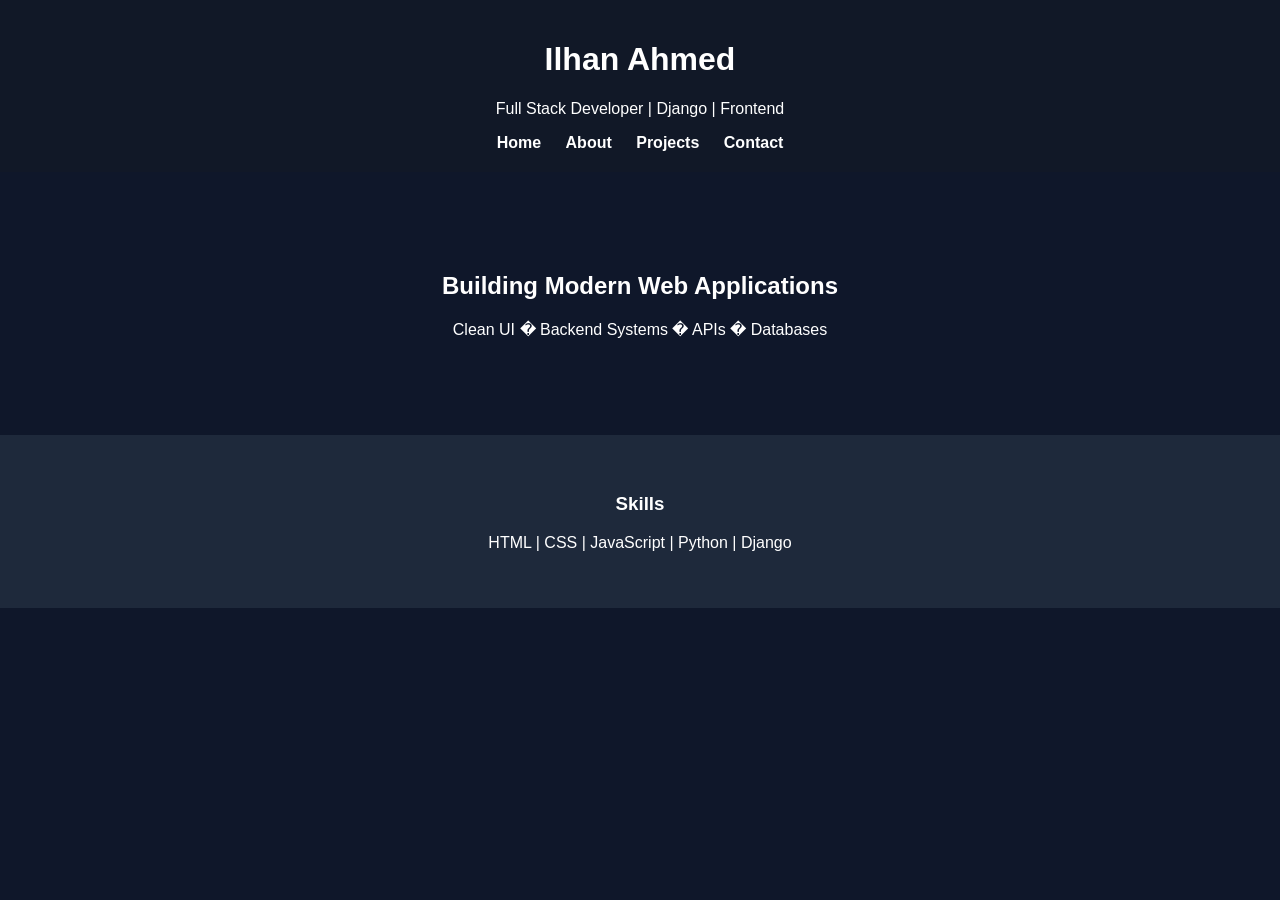
==== index.html @ 9218cb6a "final professional frontend" ====
<!DOCTYPE html>
<html lang='en'>
<head>
    <meta charset='UTF-8'>
    <meta name='viewport' content='width=device-width, initial-scale=1.0'>
    <title>Ilhan Portfolio</title>
    <link rel='stylesheet' href='css/style.css'>
</head>
<body>

<header>
    <h1>Ilhan Ahmed</h1>
    <p>Full Stack Developer | Django | Frontend</p>

    <nav>
        <a href='index.html'>Home</a>
        <a href='about.html'>About</a>
        <a href='projects.html'>Projects</a>
        <a href='contact.html'>Contact</a>
    </nav>
</header>

<section class='hero'>
    <h2>Building Modern Web Applications</h2>
    <p>Clean UI � Backend Systems � APIs � Databases</p>
</section>

<section class='skills'>
    <h3>Skills</h3>
    <p>HTML | CSS | JavaScript | Python | Django</p>
</section>

</body>
</html>
---- css/style.css ----
body {
    margin: 0;
    font-family: Arial, sans-serif;
    background: #0f172a;
    color: white;
    text-align: center;
}

header {
    background: #111827;
    padding: 20px;
}

nav a {
    color: white;
    margin: 10px;
    text-decoration: none;
    font-weight: bold;
}

nav a:hover {
    color: #38bdf8;
}

.hero {
    padding: 80px 20px;
}

.skills {
    padding: 40px;
    background: #1e293b;
}
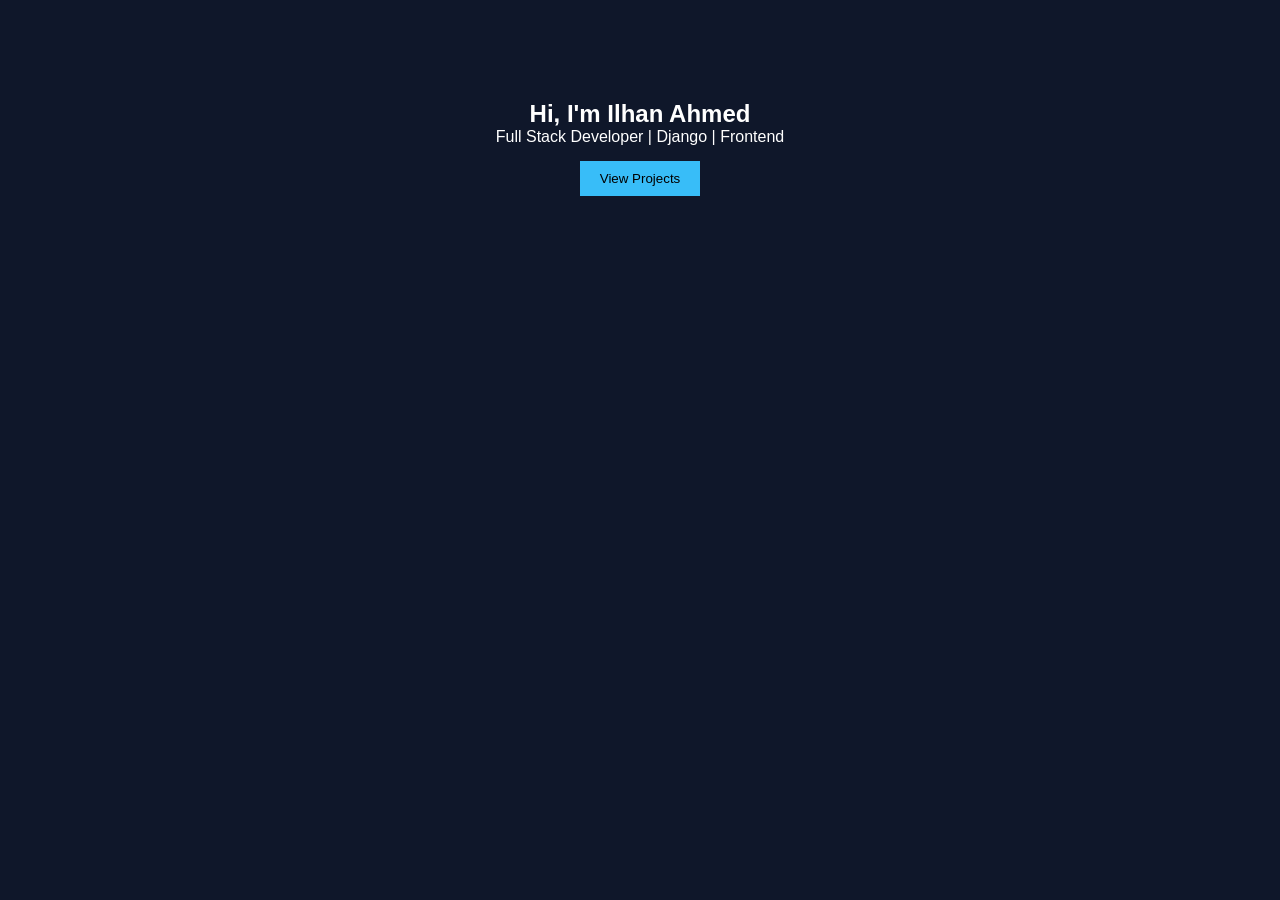
==== commit 56adfe18: "PRO frontend: navbar, footer, responsive layout" ====
--- a/index.html
+++ b/index.html
@@ -1,34 +1,22 @@
 <!DOCTYPE html>
-<html lang='en'>
+<html>
 <head>
-    <meta charset='UTF-8'>
-    <meta name='viewport' content='width=device-width, initial-scale=1.0'>
-    <title>Ilhan Portfolio</title>
-    <link rel='stylesheet' href='css/style.css'>
+  <title>Portfolio</title>
+  <link rel='stylesheet' href='css/style.css'>
 </head>
 <body>
 
-<header>
-    <h1>Ilhan Ahmed</h1>
-    <p>Full Stack Developer | Django | Frontend</p>
-
-    <nav>
-        <a href='index.html'>Home</a>
-        <a href='about.html'>About</a>
-        <a href='projects.html'>Projects</a>
-        <a href='contact.html'>Contact</a>
-    </nav>
-</header>
+<!-- NAVBAR -->
+<!--#include file='sections/navbar.html'-->
 
 <section class='hero'>
-    <h2>Building Modern Web Applications</h2>
-    <p>Clean UI � Backend Systems � APIs � Databases</p>
+  <h1>Hi, I'm Ilhan Ahmed</h1>
+  <p>Full Stack Developer | Django | Frontend</p>
+  <button>View Projects</button>
 </section>
 
-<section class='skills'>
-    <h3>Skills</h3>
-    <p>HTML | CSS | JavaScript | Python | Django</p>
-</section>
+<!-- FOOTER -->
+<!--#include file='sections/footer.html'-->
 
 </body>
 </html>
--- a/css/style.css
+++ b/css/style.css
@@ -1,32 +1,73 @@
-body {
-    margin: 0;
-    font-family: Arial, sans-serif;
-    background: #0f172a;
-    color: white;
-    text-align: center;
+*{
+  margin:0;
+  padding:0;
+  box-sizing:border-box;
+  font-family:Arial;
 }
 
-header {
-    background: #111827;
-    padding: 20px;
+body{
+  background:#0f172a;
+  color:white;
 }
 
-nav a {
-    color: white;
-    margin: 10px;
-    text-decoration: none;
-    font-weight: bold;
+/* NAVBAR */
+.navbar{
+  display:flex;
+  justify-content:space-between;
+  align-items:center;
+  padding:20px;
+  background:#111827;
+  position:sticky;
+  top:0;
 }
 
-nav a:hover {
-    color: #38bdf8;
+.nav-links{
+  display:flex;
+  list-style:none;
+  gap:20px;
 }
 
-.hero {
-    padding: 80px 20px;
+.nav-links a{
+  color:white;
+  text-decoration:none;
 }
 
-.skills {
-    padding: 40px;
-    background: #1e293b;
+.nav-links a:hover{
+  color:#38bdf8;
 }
+
+/* HERO */
+.hero{
+  text-align:center;
+  padding:100px 20px;
+}
+
+.hero button{
+  padding:10px 20px;
+  margin-top:15px;
+  border:none;
+  background:#38bdf8;
+  color:black;
+  cursor:pointer;
+}
+
+/* SECTIONS */
+section{
+  padding:60px 20px;
+}
+
+/* FOOTER */
+.footer{
+  text-align:center;
+  padding:20px;
+  background:#111827;
+  margin-top:40px;
+}
+
+/* RESPONSIVE */
+@media(max-width:768px){
+  .nav-links{
+    flex-direction:column;
+    background:#111827;
+  }
+}
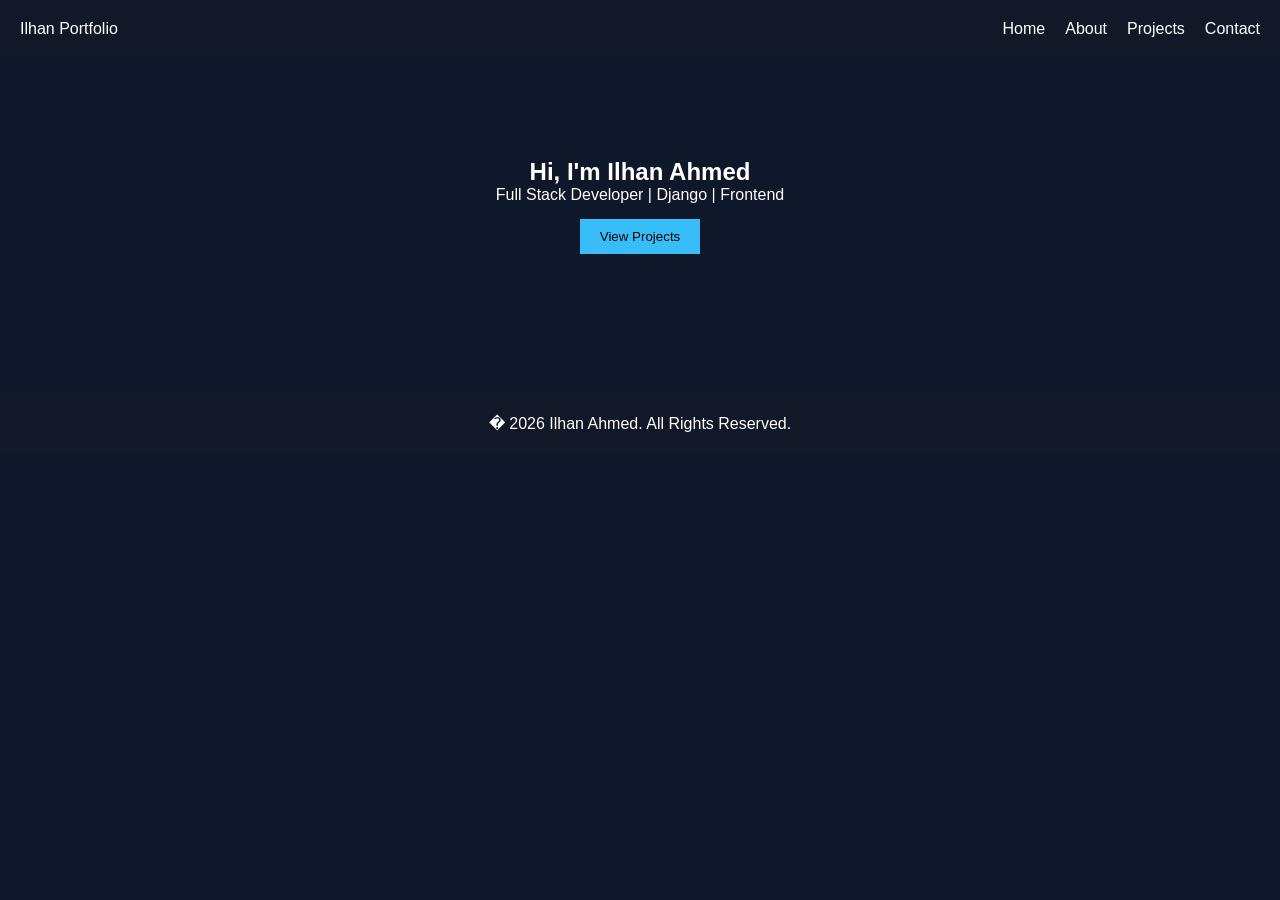
==== commit 86835087: "fix: add JS loader for navbar/footer + full working frontend" ====
--- a/index.html
+++ b/index.html
@@ -6,17 +6,13 @@
 </head>
 <body>
 
-<!-- NAVBAR -->
-<!--#include file='sections/navbar.html'-->
-
 <section class='hero'>
   <h1>Hi, I'm Ilhan Ahmed</h1>
   <p>Full Stack Developer | Django | Frontend</p>
   <button>View Projects</button>
 </section>
 
-<!-- FOOTER -->
-<!--#include file='sections/footer.html'-->
+<script src='js/components/loader.js'></script>
 
 </body>
 </html>
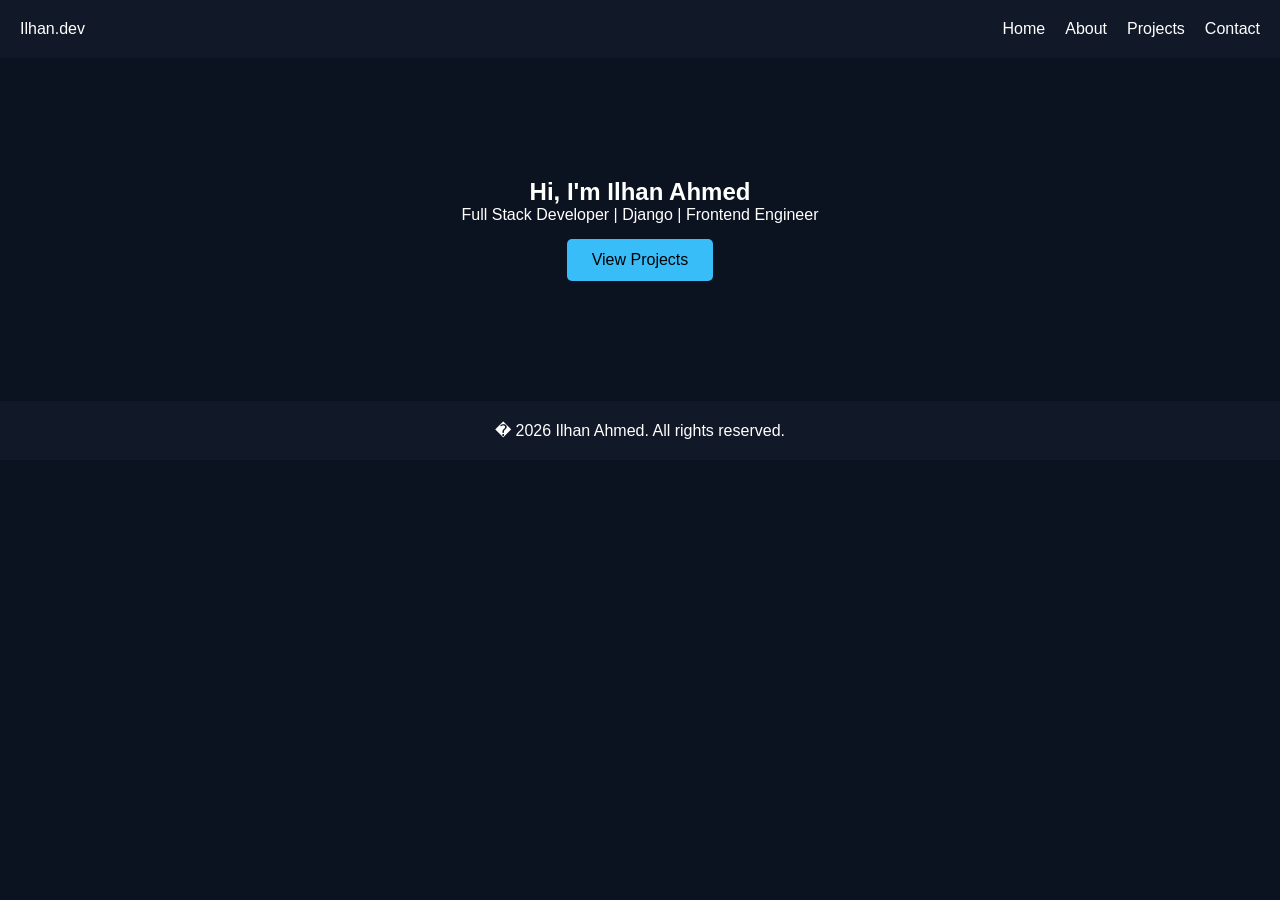
==== commit fee4298e: "upgrade: professional responsive portfolio UI" ====
--- a/index.html
+++ b/index.html
@@ -1,18 +1,36 @@
 <!DOCTYPE html>
-<html>
+<html lang='en'>
 <head>
-  <title>Portfolio</title>
+  <meta charset='UTF-8'>
+  <meta name='viewport' content='width=device-width, initial-scale=1.0'>
+  <title>Ilhan Portfolio</title>
   <link rel='stylesheet' href='css/style.css'>
 </head>
 <body>
 
+<header class='navbar'>
+  <div class='logo'>Ilhan.dev</div>
+
+  <div class='menu-toggle' onclick='toggleMenu()'>?</div>
+
+  <ul id='nav' class='nav-links'>
+    <li><a href='index.html'>Home</a></li>
+    <li><a href='about.html'>About</a></li>
+    <li><a href='projects.html'>Projects</a></li>
+    <li><a href='contact.html'>Contact</a></li>
+  </ul>
+</header>
+
 <section class='hero'>
   <h1>Hi, I'm Ilhan Ahmed</h1>
-  <p>Full Stack Developer | Django | Frontend</p>
-  <button>View Projects</button>
+  <p>Full Stack Developer | Django | Frontend Engineer</p>
+  <a class='btn' href='projects.html'>View Projects</a>
 </section>
 
-<script src='js/components/loader.js'></script>
+<footer class='footer'>
+  <p>� 2026 Ilhan Ahmed. All rights reserved.</p>
+</footer>
 
+<script src='js/ui/main.js'></script>
 </body>
 </html>
--- a/css/style.css
+++ b/css/style.css
@@ -6,7 +6,7 @@
 }
 
 body{
-  background:#0f172a;
+  background:#0b1220;
   color:white;
 }
 
@@ -32,28 +32,26 @@
   text-decoration:none;
 }
 
-.nav-links a:hover{
-  color:#38bdf8;
+.menu-toggle{
+  display:none;
+  font-size:24px;
+  cursor:pointer;
 }
 
 /* HERO */
 .hero{
   text-align:center;
-  padding:100px 20px;
+  padding:120px 20px;
 }
 
-.hero button{
-  padding:10px 20px;
-  margin-top:15px;
-  border:none;
+.btn{
+  padding:12px 25px;
   background:#38bdf8;
   color:black;
-  cursor:pointer;
-}
-
-/* SECTIONS */
-section{
-  padding:60px 20px;
+  text-decoration:none;
+  display:inline-block;
+  margin-top:15px;
+  border-radius:5px;
 }
 
 /* FOOTER */
@@ -61,13 +59,26 @@
   text-align:center;
   padding:20px;
   background:#111827;
-  margin-top:40px;
 }
 
-/* RESPONSIVE */
+/* MOBILE */
 @media(max-width:768px){
+  .menu-toggle{
+    display:block;
+  }
+
   .nav-links{
+    display:none;
     flex-direction:column;
+    position:absolute;
+    top:70px;
+    right:0;
     background:#111827;
+    width:200px;
+    padding:20px;
+  }
+
+  .nav-links.active{
+    display:flex;
   }
 }
